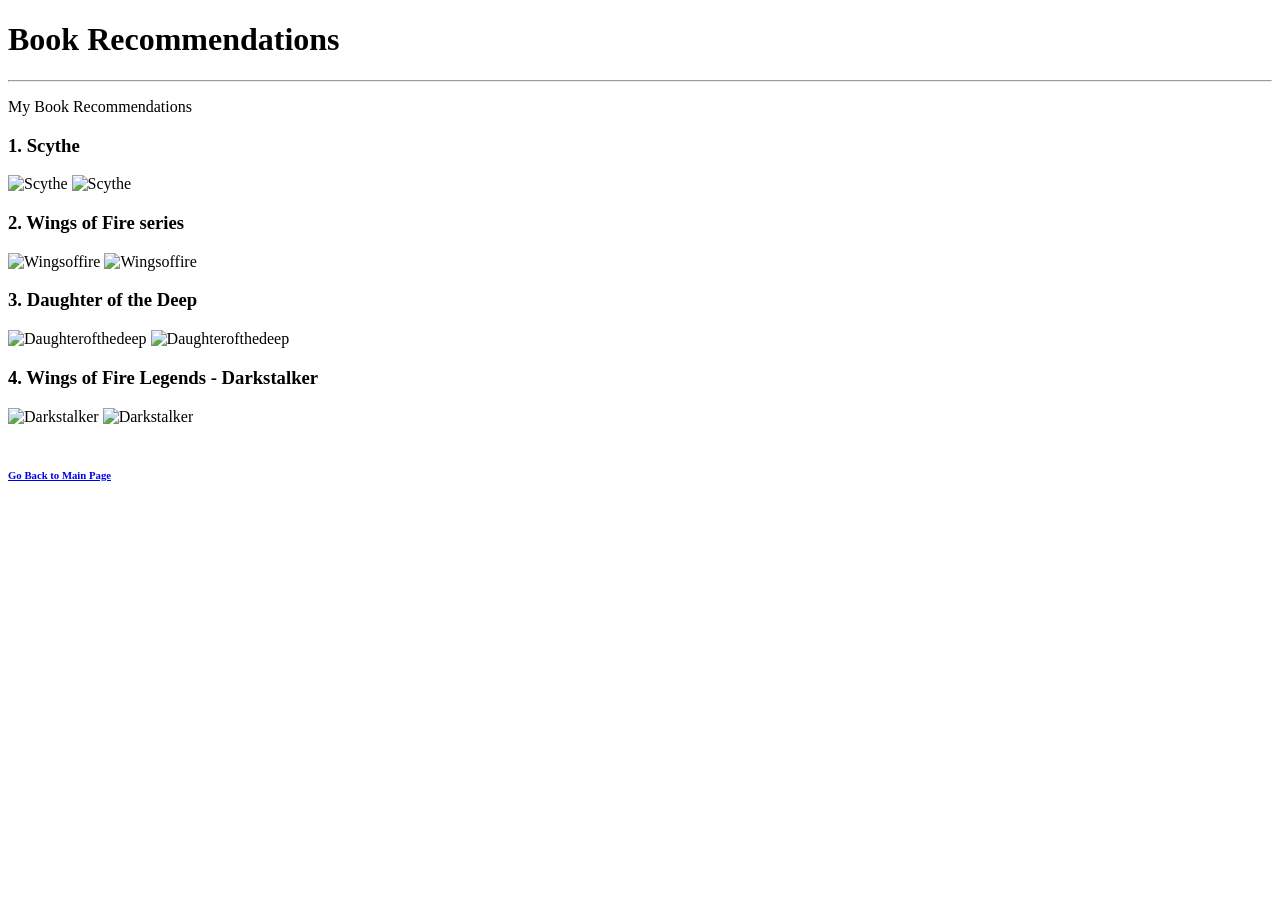
==== Books.html @ 889085c1 "Add initial HTML structure for book recommendations" ====
<!DOCTYPE html>
<html>
<head>
<link href="PassionProject.css" rel="stylesheet">

</head>

<body>
<h1>Book Recommendations</h1>
<hr>
<p id="smallerwidth">My Book Recommendations</p>

<h3 id="List"> 1. Scythe</h3>
<img src="Scythe.jpeg" alt="Scythe" id="Picture">
<img src="Scytheblurb.jpeg" alt="Scythe" id="Picture">


<h3 id="List"> 2. Wings of Fire series</h3>
<img src="wingsoffireseries.jpeg" alt="Wingsoffire" id="WOF">
<img src="WOFblurb.jpeg" alt="Wingsoffire" id="Picture">


<h3 id="List"> 3. Daughter of the Deep</h3>
<img src="Daughterofthedeep.jpeg" alt="Daughterofthedeep" id="Picture">
<img src="Daughterofthedeepblurb.jpeg" alt="Daughterofthedeep" id="Picture">


<h3 id="List"> 4. Wings of Fire Legends - Darkstalker</h3>
<img src="Darkstalker.jpeg" alt="Darkstalker" id="Picture">
<img src="Darkstalkerblurb.jpeg" alt="Darkstalker" id="Picture">

<br>
<br>

<h6 id="Button Options"><a href="PassionProject.html" class="hover-button">Go Back to Main Page</a></h6>


</body>
</html>
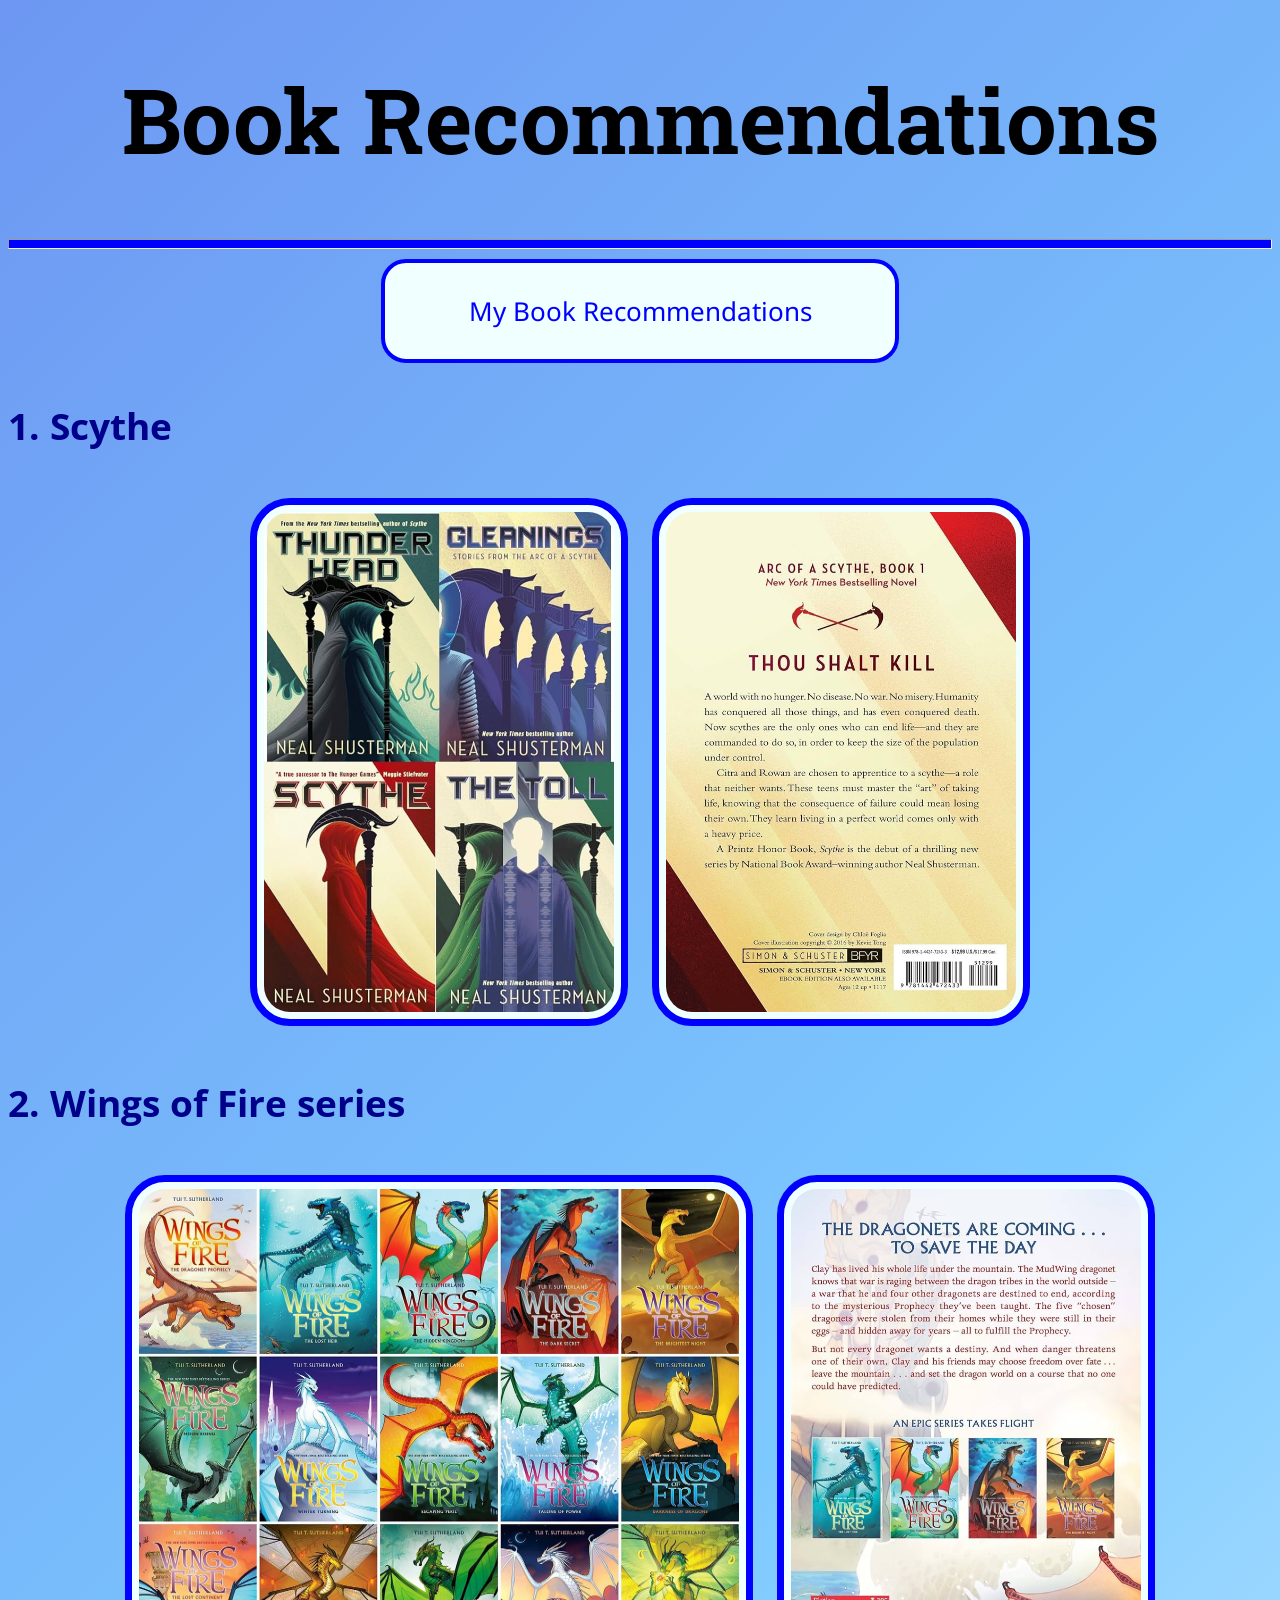
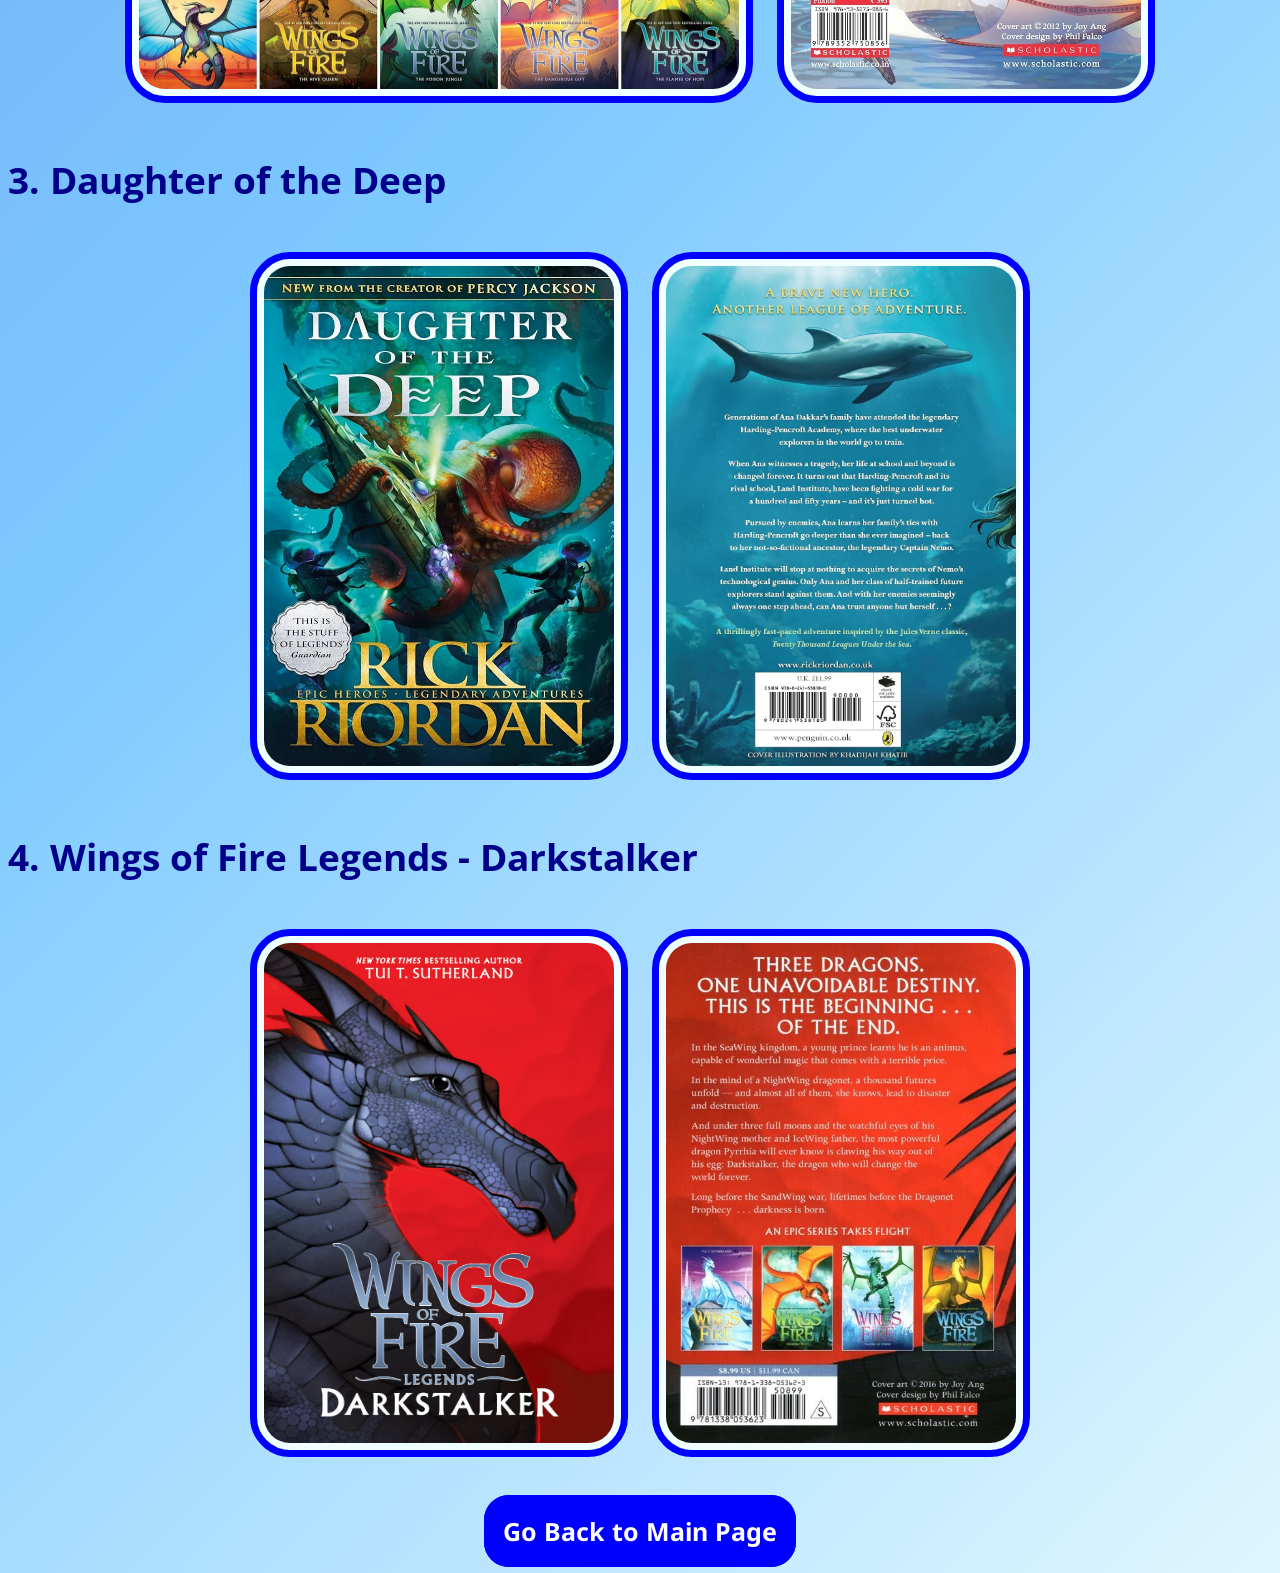
==== commit afda11ae: "Update link in Books.html to point to index.html" ====
--- a/Books.html
+++ b/Books.html
@@ -32,7 +32,7 @@
 <br>
 <br>
 
-<h6 id="Button Options"><a href="PassionProject.html" class="hover-button">Go Back to Main Page</a></h6>
+<h6 id="Button Options"><a href="index.html" class="hover-button">Go Back to Main Page</a></h6>
 
 
 </body>
--- a/PassionProject.css
+++ b/PassionProject.css
@@ -0,0 +1,130 @@
+@import url('https://fonts.googleapis.com/css2?family=Noto+Sans:ital,wght@0,100..900;1,100..900&family=Roboto:ital,wght@0,100..900;1,100..900&display=swap');
+@import url('https://fonts.googleapis.com/css2?family=Noto+Sans:ital,wght@0,100..900;1,100..900&family=Open+Sans:ital,wght@0,300..800;1,300..800&family=Roboto:ital,wght@0,100..900;1,100..900&display=swap');
+@import url('https://fonts.googleapis.com/css2?family=Noto+Sans:ital,wght@0,100..900;1,100..900&family=Open+Sans:ital,wght@0,300..800;1,300..800&family=Roboto+Slab:wght@100..900&family=Roboto:ital,wght@0,100..900;1,100..900&display=swap');
+
+
+body{
+
+  text-align: center;
+  background: linear-gradient(135deg, #6d97f2, #7cc9ff, #dff6ff);
+  min-height: 100vh;
+}
+a {
+  border: 4px solid blue;
+  padding:15px;
+  margin: 20px;
+  border-radius: 25px;
+  background-color: blue;
+  color: white;
+  font-size: 25px;
+}
+#Button_Options{
+  display: inline-block; 
+  
+}
+.hover-button:hover{
+  background: #003db8;
+  transform: translateY(-5px);
+  box-shadow: 0 10px 200px rgba(0, 0, 0, 0.2);
+}
+a{
+    text-decoration: none;
+}
+
+p{
+  border: 4px solid blue;
+  padding: 30px;
+  margin: 10px;
+  border-radius: 25px;
+  background-color: azure;
+  color: blue;
+  width: 800px;
+  margin-left: auto;
+  margin-right: auto;
+  font-size: 26px;
+  font-family: Noto Sans;
+}
+h3{
+  font-size: 37px;
+  color: darkblue;
+  font-family: Open Sans;
+  
+  
+}
+h5{
+  font-size: 37px;
+  color: darkblue;
+  font-family: Open Sans;
+  
+}
+h4{
+  font-size: 50px;
+  color: darkblue;
+  font-family: Open Sans;
+  
+}
+h1{
+ font-size: 90px; 
+ font-family: Roboto Slab;
+}
+h2{
+  font-size:50px;
+  padding: 15px;
+  color: blue;
+  font-family: Inter;
+}
+img{
+
+ width: 700px; 
+  border: 7px solid blue;
+  padding:7px;
+ margin-left: auto;
+  margin-right: auto;
+  margin: 10px;
+  border-radius: 40px;
+  background-color: azure;
+
+  color: blue;
+}
+hr{
+ height: 8px;
+ background-color: blue;
+}
+#List{
+    text-align: left;
+}
+h6{
+    font-family: Noto Sans;
+    
+}
+#bigwriting{
+    width: 1000px;
+    font-size: 22px;
+}
+#reallybigwriting{
+    width: 1100px;
+    font-size: 22px;
+}
+#smallerwidth{
+    width: 450px;
+}
+#Picture{
+    height: 500px;
+    width: 350px;
+    display: inline-block;
+}
+#list2{
+    text-align: center;
+}
+#WOF{
+    height: 500px;
+    width: 600px;
+}
+#Picture2{
+ height: 500px;
+ width: fit-content;
+}
+#link{
+    display: inline-block;
+    font-family: Noto Sans;
+}
